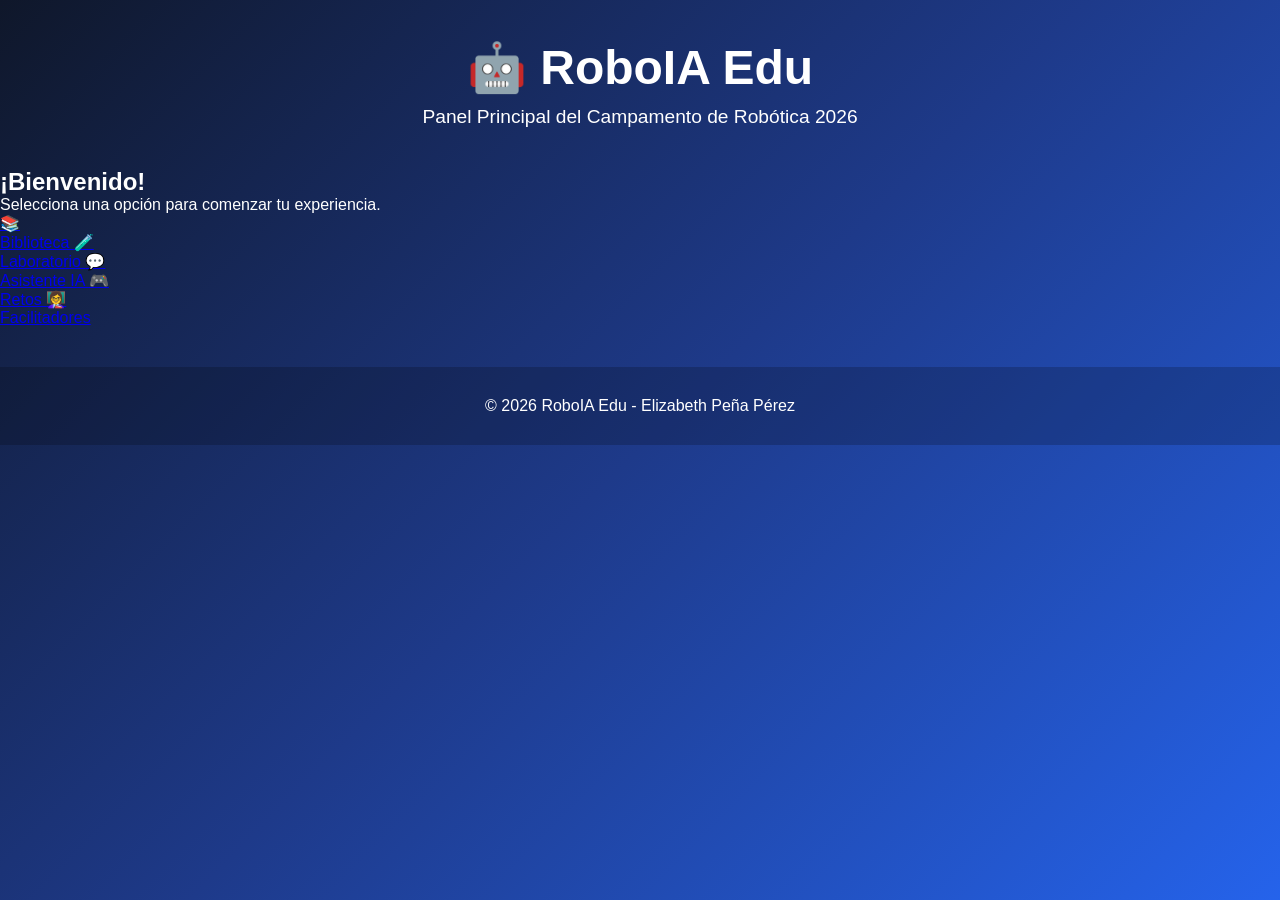
==== inicio.html @ 1c8122ca "Add inicio.html for RoboIA Edu main panel Created a new HTML file for the main panel of RoboIA Edu, " ====
<!DOCTYPE html>
<html lang="es">
<head>
<meta charset="UTF-8">
<meta name="viewport" content="width=device-width, initial-scale=1.0">
<title>Panel Principal - RoboIA Edu</title>

<link rel="stylesheet" href="estilos.css">

</head>

<body>

<header>
<h1>🤖 RoboIA Edu</h1>
<p>Panel Principal del Campamento de Robótica 2026</p>
</header>

<section class="container text-center py-5">

<h2>¡Bienvenido!</h2>

<p>Selecciona una opción para comenzar tu experiencia.</p>

<div class="accesos">

<a href="biblioteca.html" class="boton-menu">
📚<br>Biblioteca
</a>

<a href="laboratorio.html" class="boton-menu">
🧪<br>Laboratorio
</a>

<a href="asistente.html" class="boton-menu">
💬<br>Asistente IA
</a>

<a href="retos.html" class="boton-menu">
🎮<br>Retos
</a>

<a href="facilitadores.html" class="boton-menu">
👩‍🏫<br>Facilitadores
</a>

</div>

</section>

<footer>
© 2026 RoboIA Edu - Elizabeth Peña Pérez
</footer>

</body>
</html>
---- estilos.css ----
/* ==========================
   ESTILO GENERAL
========================== */

*{
    margin:0;
    padding:0;
    box-sizing:border-box;
}

body{
    font-family: Arial, Helvetica, sans-serif;
    background: linear-gradient(135deg,#0f172a,#1e3a8a,#2563eb);
    color:white;
    min-height:100vh;
}

/* ==========================
   ENCABEZADO
========================== */

header{
    text-align:center;
    padding:40px;
}

header h1{
    font-size:3rem;
}

header p{
    margin-top:10px;
    font-size:1.2rem;
}

/* ==========================
   CONTENEDOR
========================== */

.contenedor{
    width:90%;
    max-width:1200px;
    margin:auto;

    display:grid;
    grid-template-columns:repeat(auto-fit,minmax(250px,1fr));
    gap:25px;
    padding:30px;
}

/* ==========================
   TARJETAS
========================== */

.tarjeta{

    background:white;
    color:#1f2937;

    border-radius:20px;

    padding:25px;

    text-align:center;

    transition:0.4s;

    box-shadow:0 10px 20px rgba(0,0,0,.3);
}

.tarjeta:hover{

    transform:translateY(-10px);

    box-shadow:0 20px 40px rgba(0,0,0,.4);
}

.tarjeta img{

    width:90px;

    margin-bottom:15px;
}

.tarjeta h2{

    margin-bottom:10px;
}

.tarjeta p{

    margin-bottom:20px;

    line-height:1.5;
}

/* ==========================
   BOTÓN
========================== */

.boton{

    display:inline-block;

    background:#2563eb;

    color:white;

    text-decoration:none;

    padding:12px 25px;

    border-radius:50px;

    font-weight:bold;

    transition:.3s;
}

.boton:hover{

    background:#1d4ed8;

    transform:scale(1.05);
}

/* ==========================
   PIE DE PÁGINA
========================== */

footer{

    text-align:center;

    padding:30px;

    margin-top:40px;

    background:rgba(0,0,0,.2);
}
nav{
    background:#18264d;
    display:flex;
    justify-content:center;
    gap:45px;
    padding:18px;
    flex-wrap:wrap;
}

nav a{
    color:white;
    text-decoration:none;
    font-size:20px;
    font-weight:bold;
    transition:.3s;
}

nav a:hover{
    color:#00e5ff;
}
@keyframes flotar{
    0%{
        transform: translateY(0);
    }

    50%{
        transform: translateY(-15px);
    }

    100%{
        transform: translateY(0);
    }
}
}
}

@keyframes flotar{
    from{
        transform: translateY(0px);
    }

    to{
        transform: translateY(-50px);
    }
}
.mensaje{
    font-size:28px;
    font-weight:bold;
    color:#00e5ff;
    margin:25px 0;
    text-shadow:2px 2px 8px rgba(0,0,0,.4);
}
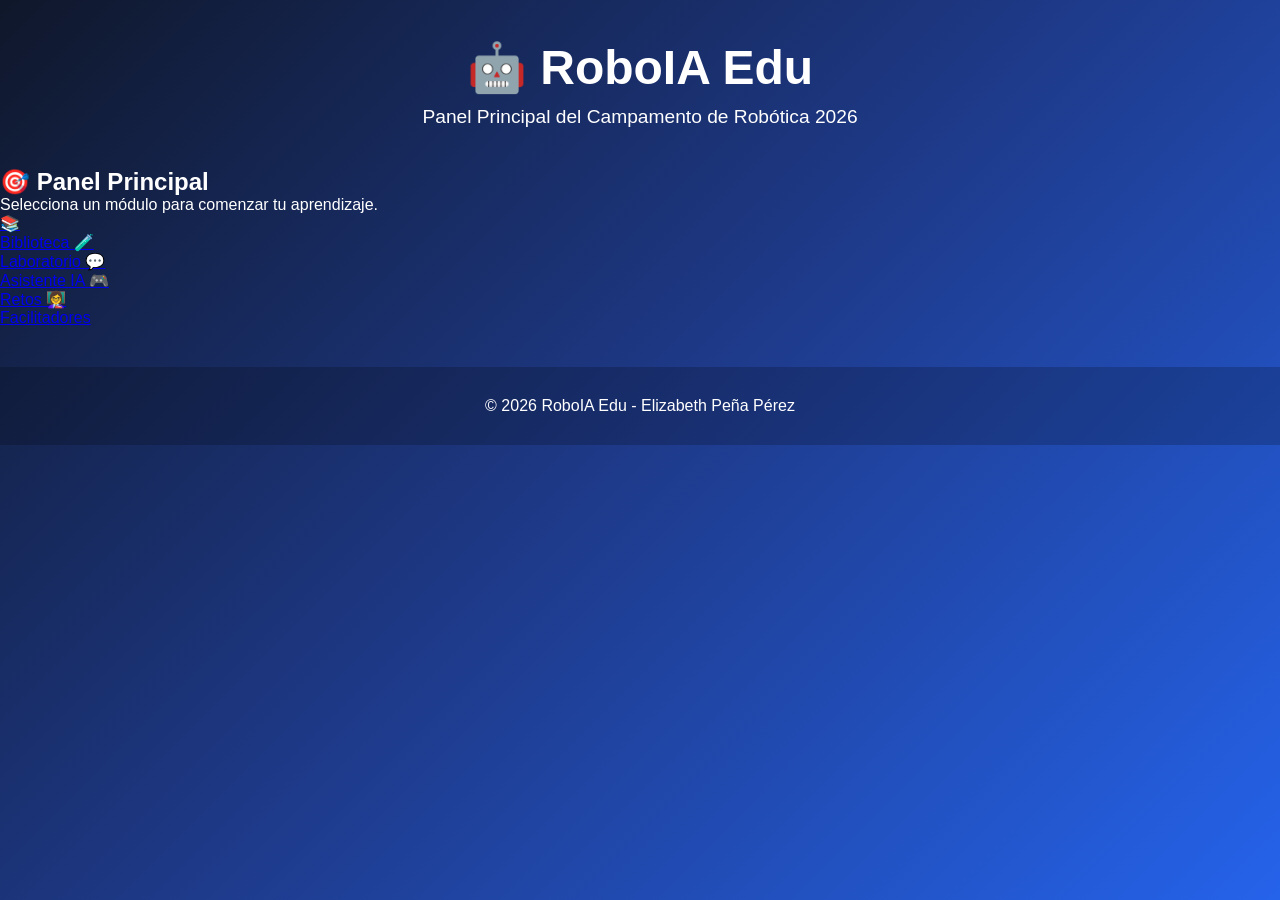
==== commit e07e3b82: "Update inicio.html" ====
--- a/inicio.html
+++ b/inicio.html
@@ -18,9 +18,11 @@
 
 <section class="container text-center py-5">
 
-<h2>¡Bienvenido!</h2>
+<h2 class="titulo-panel">🎯 Panel Principal</h2>
 
-<p>Selecciona una opción para comenzar tu experiencia.</p>
+<p class="subtitulo-panel">
+Selecciona un módulo para comenzar tu aprendizaje.
+</p>
 
 <div class="accesos">
 
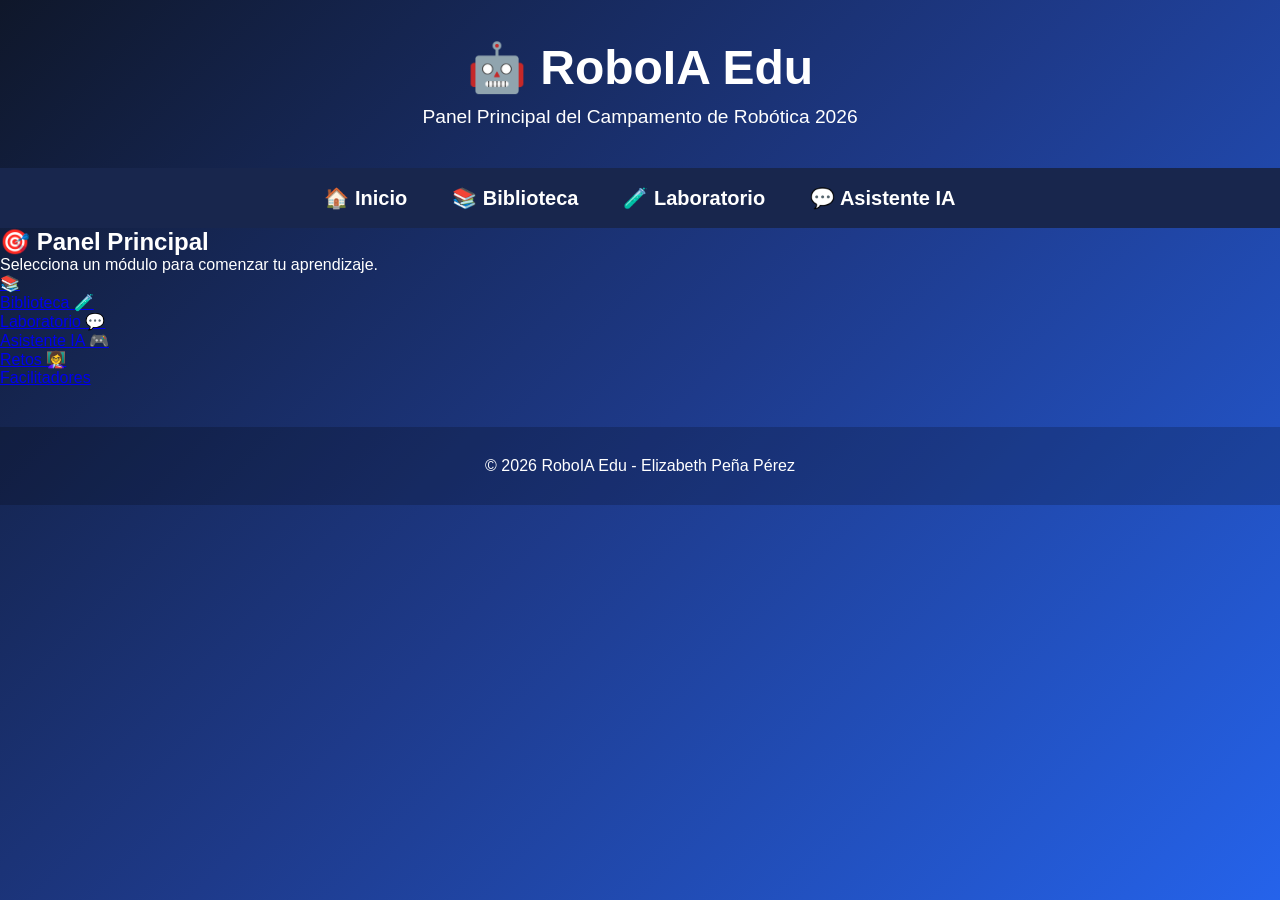
==== commit 2eb0b21c: "Add navigation bar to inicio.html" ====
--- a/inicio.html
+++ b/inicio.html
@@ -15,7 +15,12 @@
 <h1>🤖 RoboIA Edu</h1>
 <p>Panel Principal del Campamento de Robótica 2026</p>
 </header>
-
+<nav class="navbar">
+    <a href="index.html">🏠 Inicio</a>
+    <a href="biblioteca.html">📚 Biblioteca</a>
+    <a href="laboratorio.html">🧪 Laboratorio</a>
+    <a href="asistente.html">💬 Asistente IA</a>
+</nav>
 <section class="container text-center py-5">
 
 <h2 class="titulo-panel">🎯 Panel Principal</h2>
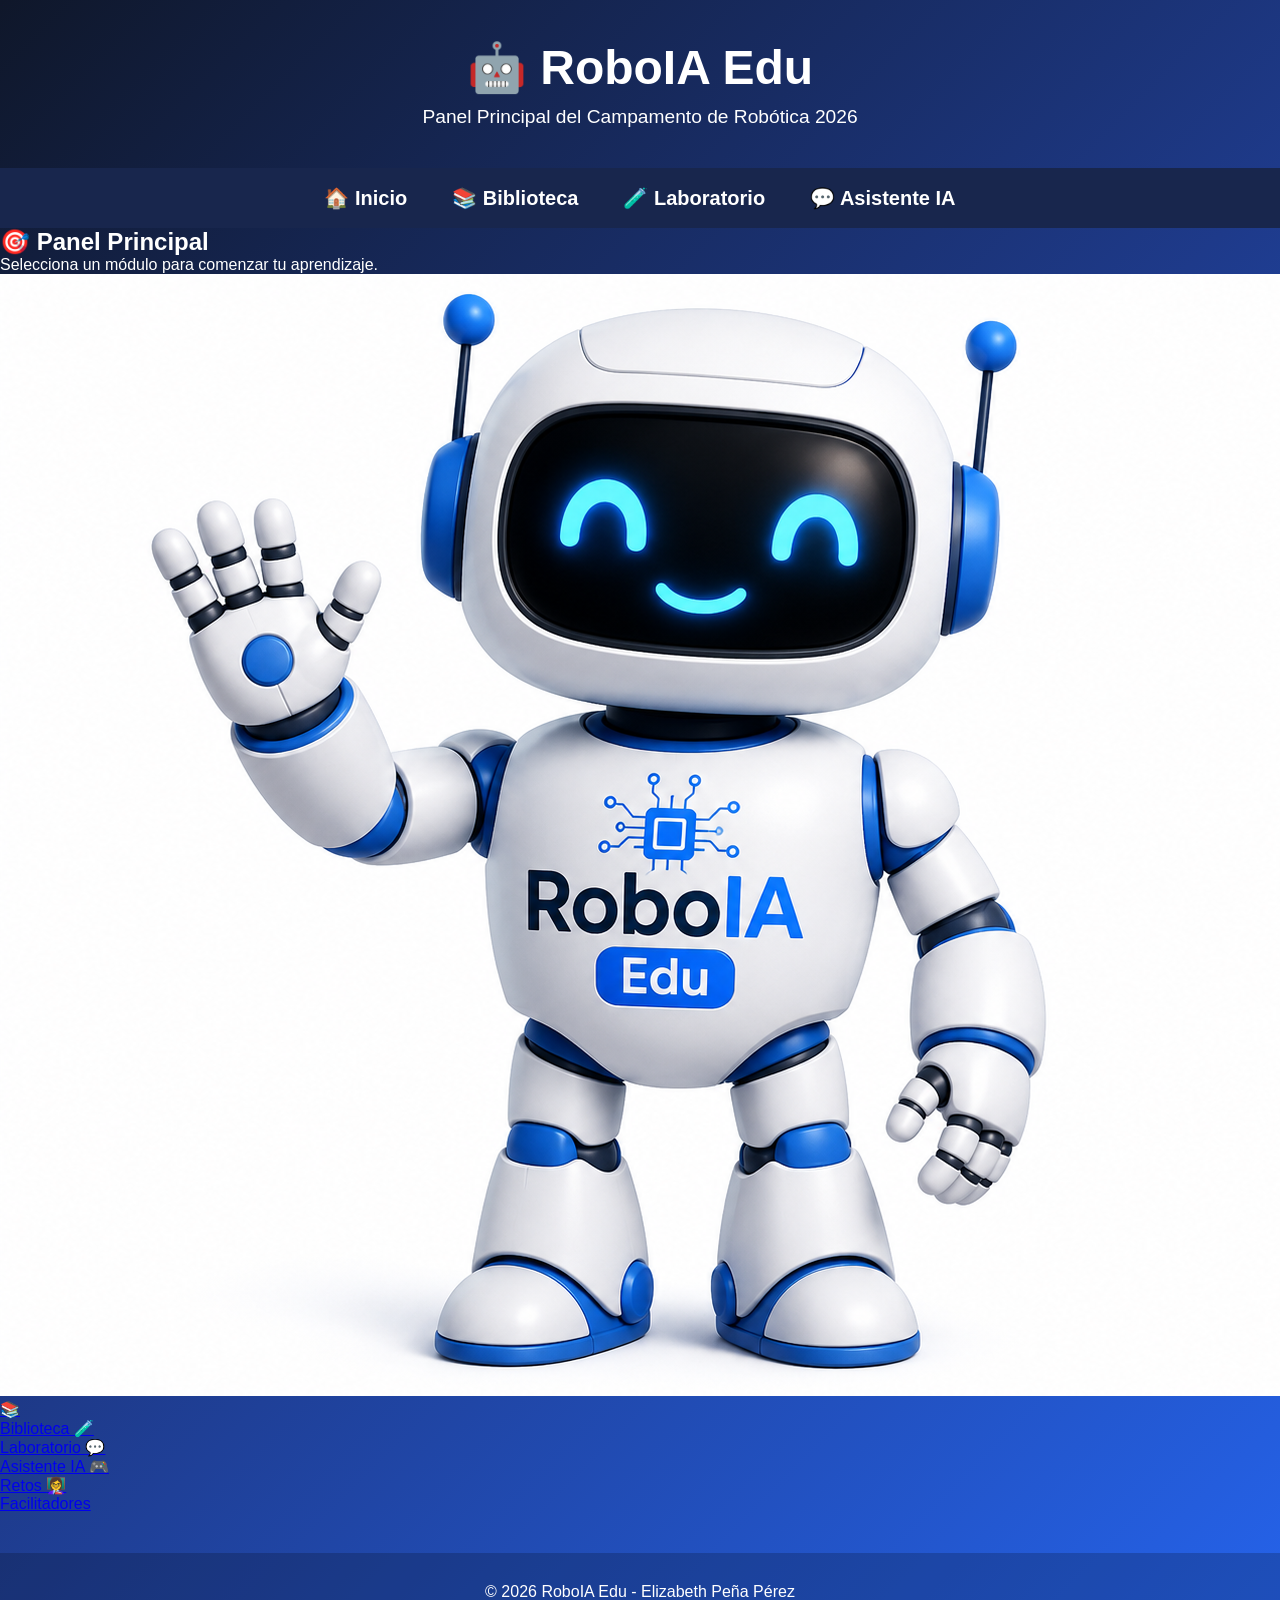
==== commit 6b63b4b9: "Add robot image to inicio.html" ====
--- a/inicio.html
+++ b/inicio.html
@@ -28,7 +28,7 @@
 <p class="subtitulo-panel">
 Selecciona un módulo para comenzar tu aprendizaje.
 </p>
-
+<img src="imagen/robot.png.png" class="robot" alt="Robot RoboIA Edu">
 <div class="accesos">
 
 <a href="biblioteca.html" class="boton-menu">
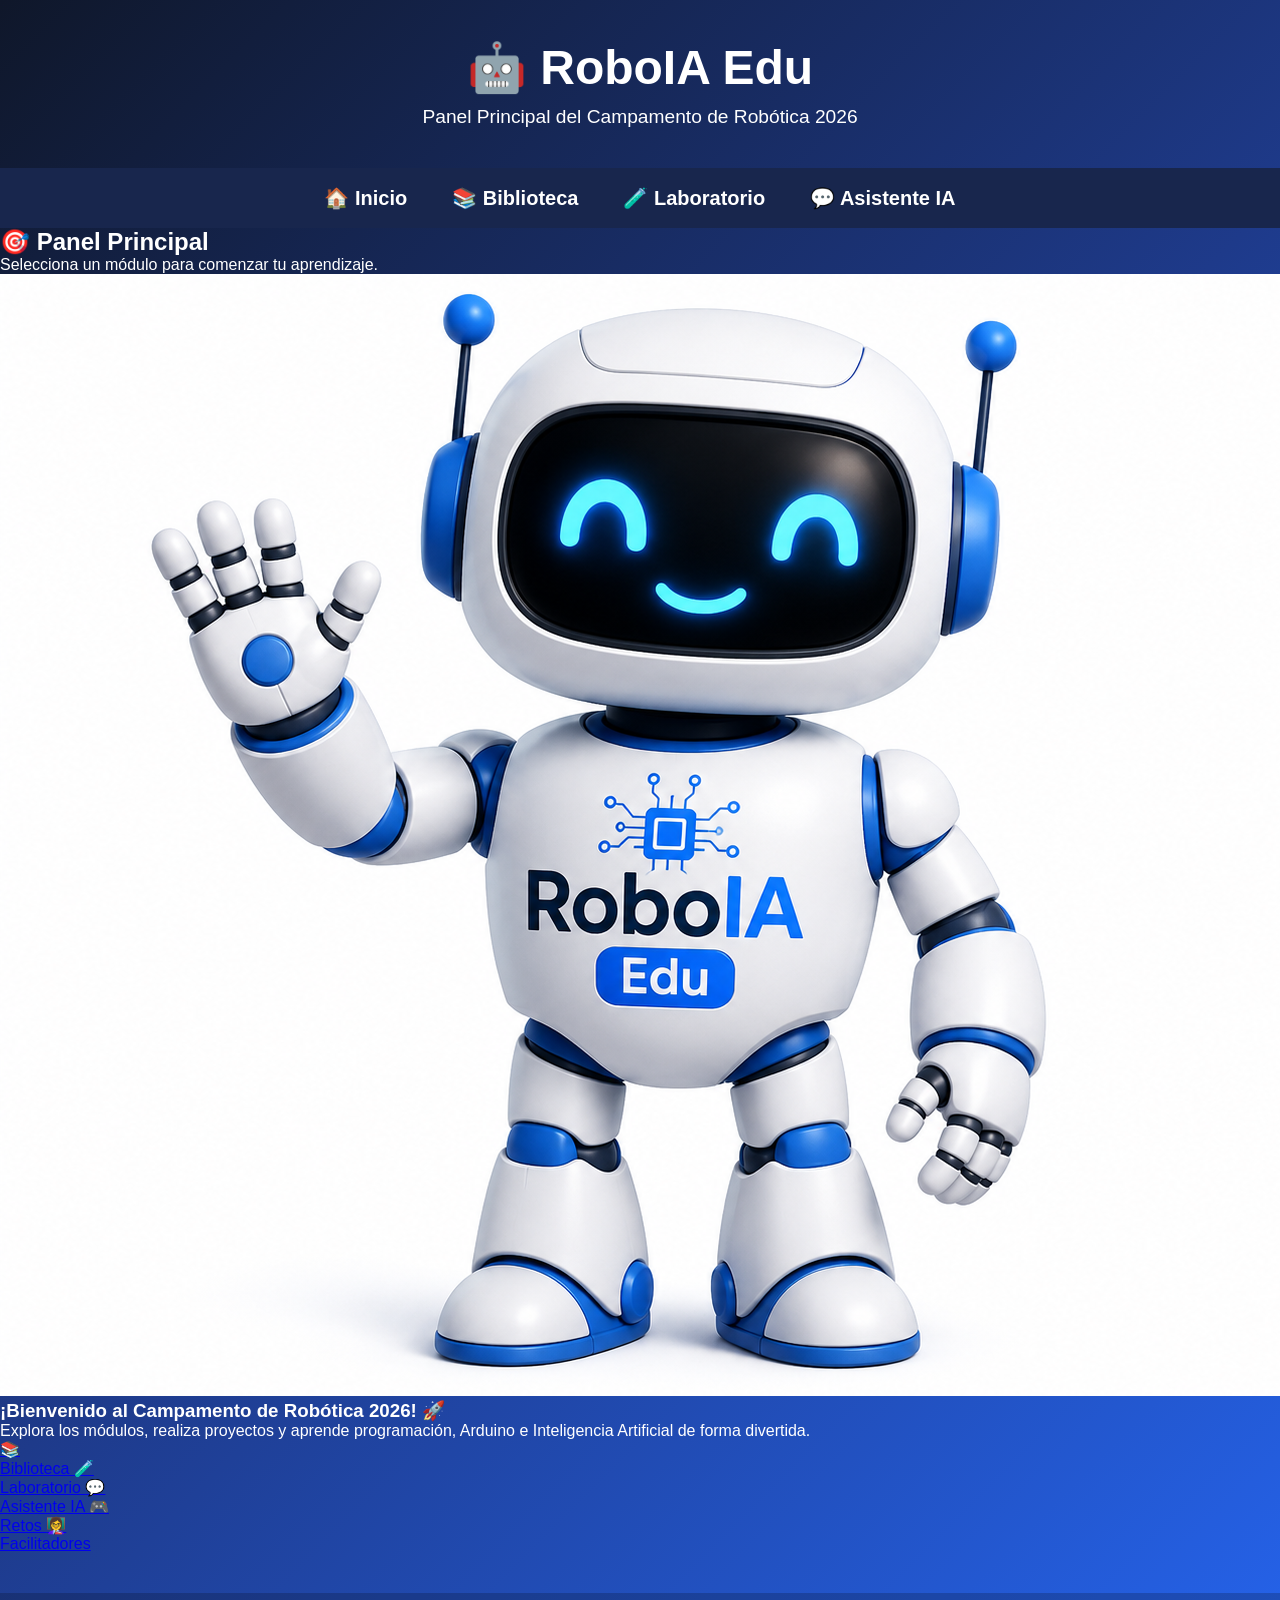
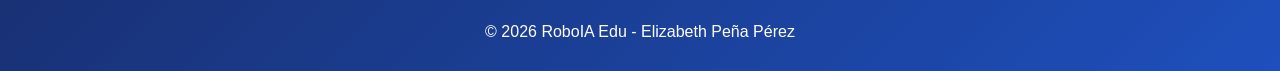
==== commit 0d0667cc: "Add welcome message to inicio.html Added a welcome message and introductory text to the page." ====
--- a/inicio.html
+++ b/inicio.html
@@ -29,7 +29,14 @@
 Selecciona un módulo para comenzar tu aprendizaje.
 </p>
 <img src="imagen/robot.png.png" class="robot" alt="Robot RoboIA Edu">
-<div class="accesos">
+<div class="mensaje-bienvenida">
+    <h3>¡Bienvenido al Campamento de Robótica 2026! 🚀</h3>
+    <p>
+        Explora los módulos, realiza proyectos y aprende programación,
+        Arduino e Inteligencia Artificial de forma divertida.
+    </p>
+</div>
+    <div class="accesos">
 
 <a href="biblioteca.html" class="boton-menu">
 📚<br>Biblioteca
